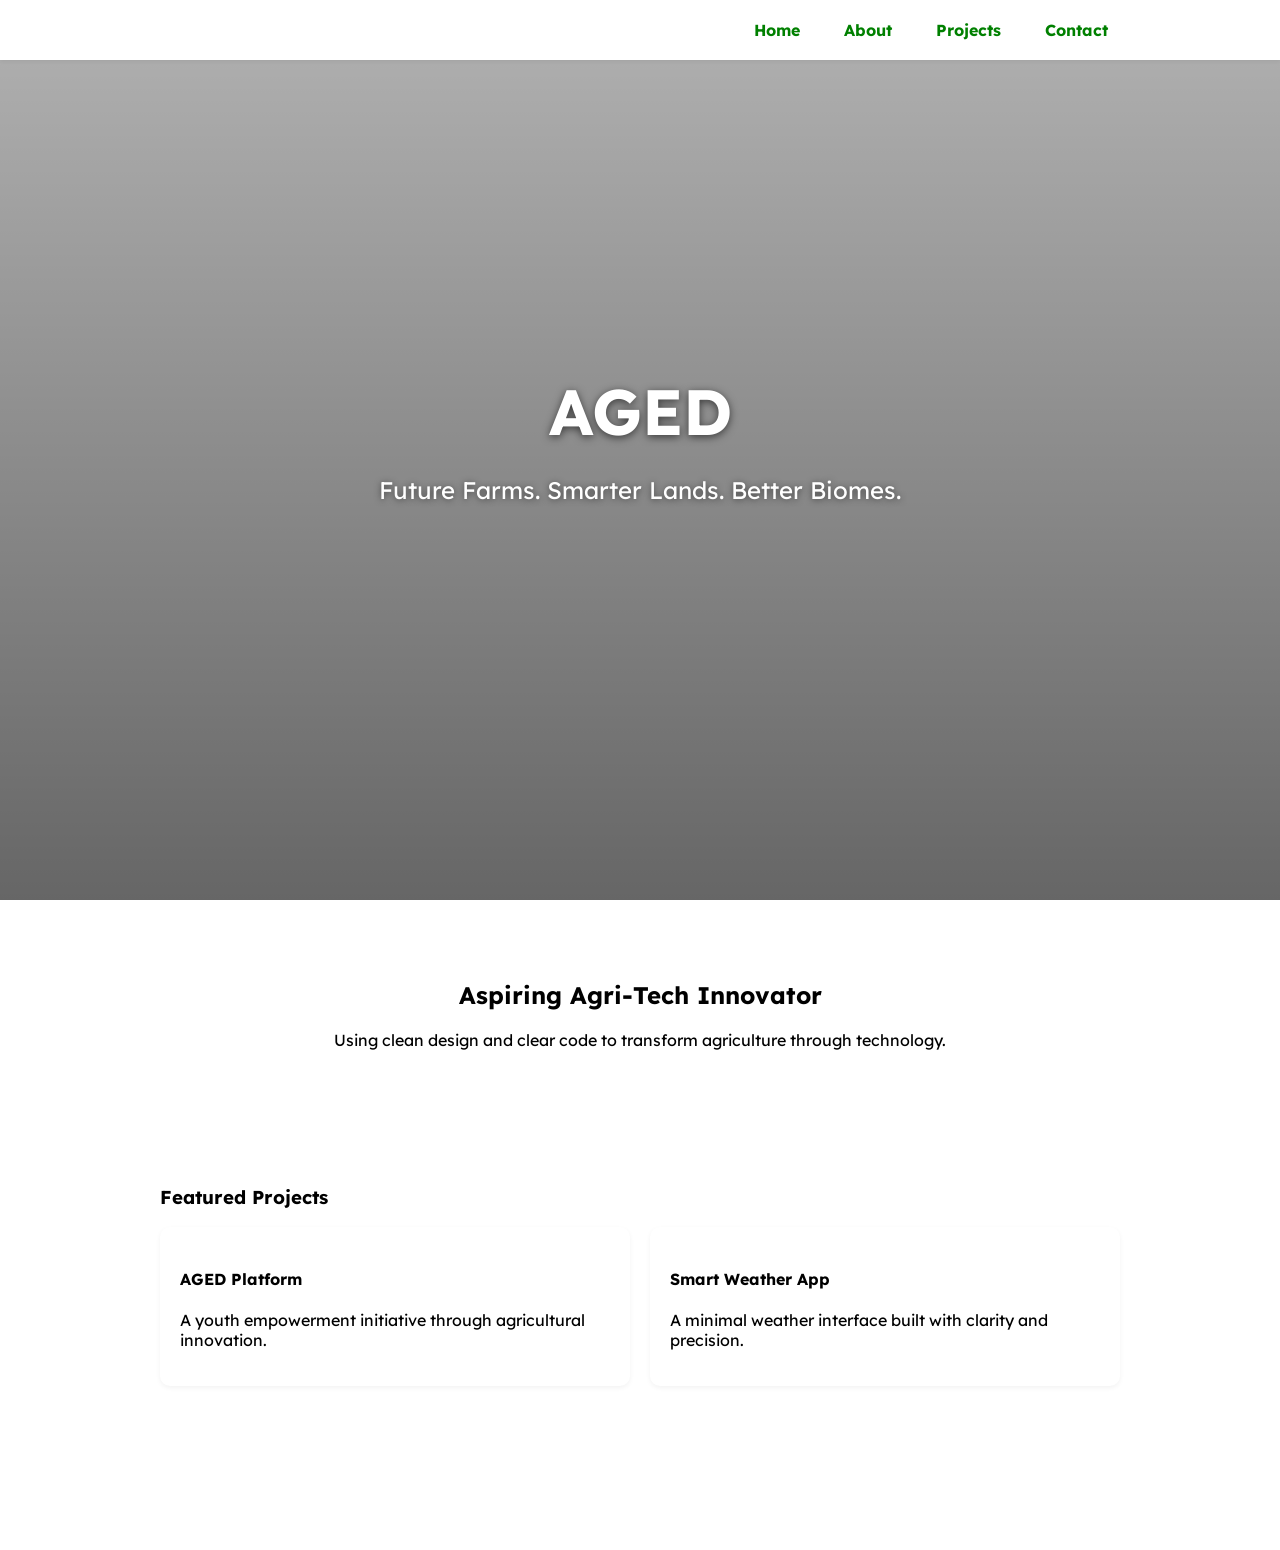
==== index.html @ f1bf3a64 "Add files via upload" ====
﻿<!DOCTYPE html>
<html lang="en">
<head>
  <meta charset="UTF-8">
  <meta name="viewport" content="width=device-width, initial-scale=1.0">
  <title>AGED | Portfolio</title>
  <link rel="stylesheet" href="style.css">
  <link rel="preconnect" href="https://fonts.googleapis.com">
  <link rel="preconnect" href="https://fonts.gstatic.com" crossorigin>
  <link href="https://fonts.googleapis.com/css2?family=Lexend:wght@400;600&display=swap" rel="stylesheet">
</head>
<body>
  <header class="navbar">
    <div class="container nav-container">
      <h1 class="logo">Joseph</h1>
      <nav>
        <ul class="nav-links">
          <li><a href="index.html">Home</a></li>
          <li><a href="about.html">About</a></li>
          <li><a href="projects.html">Projects</a></li>
          <li><a href="contact.html">Contact</a></li>
        </ul>
      </nav>
    </div>
  </header>
<section class="video-hero">
  <video autoplay muted loop playsinline class="background-video">
    <source src="videos/aged-intro.mp4" type="video/mp4">
    Your browser does not support the video tag.
  </video>

  <div class="video-overlay"></div>

  <div class="hero-content">
    <h1>AGED</h1>
    <p class="motto">Future Farms. Smarter Lands. Better Biomes.</p>
  </div>
</section>


  <main class="container">
    <section class="hero">
      <h2>Aspiring Agri-Tech Innovator</h2>
      <p>Using clean design and clear code to transform agriculture through technology.</p>
    </section>

    <section class="section">
      <h3>Featured Projects</h3>
      <div class="project-grid">
        <div class="project-card">
          <h4>AGED Platform</h4>
          <p>A youth empowerment initiative through agricultural innovation.</p>
        </div>
        <div class="project-card">
          <h4>Smart Weather App</h4>
          <p>A minimal weather interface built with clarity and precision.</p>
        </div>
      </div>
    </section>
  </main>

  <footer>
    <div class="container">
      <div class="social">
        <a href="#"><img src="icons/facebook.svg" alt="Facebook"></a>
        <a href="#"><img src="icons/instagram.svg" alt="Instagram"></a>
        <a href="#"><img src="icons/linkedin.svg" alt="LinkedIn"></a>
      </div>
      <p class="footer-note">&copy; 2020 Joseph. <a href="#">Privacy Policy</a> | <a href="#">Terms of Service</a></p>
    </div>
  </footer>

<script>
  let lastScrollTop = 0;
  const navbar = document.querySelector('.navbar');

  window.addEventListener('scroll', function () {
    let scrollTop = window.pageYOffset || document.documentElement.scrollTop;

    if (scrollTop > lastScrollTop) {
      // Scrolling down
      navbar.classList.add('nav-hidden');
    } else {
      // Scrolling up
      navbar.classList.remove('nav-hidden');
    }
    lastScrollTop = scrollTop;
  });
</script>

<script>
  window.addEventListener('load', () => {
    document.body.style.opacity = 1;
  });
</script>

</body>
</html>
---- style.css ----
﻿<!DOCTYPE html>
<html lang="en">
<head>
main {
  padding-top: 80px;
}

  <meta charset="UTF-8">
  <meta name="viewport" content="width=device-width, initial-scale=1.0">
  <title>Joseph | Portfolio</title>
  <link rel="stylesheet" href="style.css">
  <link rel="preconnect" href="https://fonts.googleapis.com">
  <link rel="preconnect" href="https://fonts.gstatic.com" crossorigin>
  <link href="https://fonts.googleapis.com/css2?family=Lexend:wght@400;600&display=swap" rel="stylesheet">
  <style>
    :root {
      --primary-green: #2D6A4F;
      --accent-green: #95D5B2;
      --background-white: #ffffff;
      --wheat-watermark: rgba(195, 233, 180, 0.2);
    }

    body {
      font-family: 'Lexend', sans-serif;
      margin: 0;
      padding: 0;
      background-color: var(--background-white);
      color: var(--primary-green);
      background-image: url('icons/wheat-watermark.svg');
      background-repeat: no-repeat;
      background-position: center;
      background-size: 40%;
      background-attachment: fixed;
    }

    .container {
      max-width: 960px;
      margin: 0 auto;
      padding: 0 20px;
    }

    .navbar {
      background-color: var(--primary-green);
      padding: 20px 0;
    }

.navbar {
  position: fixed;
  top: 0;
  left: 0;
  width: 100%;
  background-color: var(--primary-green);
  z-index: 1000;
  padding: 10px 0;
  box-shadow: 0 2px 5px rgba(0,0,0,0.05);
}

.nav-container {
  display: flex;
  justify-content: space-between;
  align-items: center;
  max-width: 960px;
  margin: 0 auto;
  padding: 0 20px;
}

.logo {
  font-size: 1.2rem;
  color: white;
  margin: 0;
}
.navbar {
  background-color: white;
  color: var(--primary-green);
  position: fixed;
  top: 0;
  width: 100%;
  z-index: 9999;
  padding: 15px 0;
  box-shadow: 0 2px 4px rgba(0, 0, 0, 0.05);
  transition: transform 0.4s ease;
}

.nav-hidden {
  transform: translateY(-100%);
}

.nav-links {
  list-style: none;
  display: flex;
  gap: 20px;
  margin: 0;
  padding: 0;
}

.nav-links a {
  color: white;
  text-decoration: none;
  font-weight: 500;
  padding: 6px 12px;
  border-radius: 4px;
  transition: background-color 0.2s ease;
}

.nav-links a:hover {
  background-color:var(--ancient-green) ;
  color: var(--primary-green);
}

    .nav-container {
      display: flex;
      justify-content: space-between;
      align-items: center;
    }

    .logo {
      color: white;
      font-size: 1.5rem;
    }

    .nav-links {
      list-style: none;
      margin: 0;
      padding: 0;
      display: flex;
      gap: 20px;
    }

    .nav-links a {
      color: green;
      text-decoration: none;
      font-weight: bold;
    }

    .hero {
      padding: 60px 0;
      text-align: center;
    }

    .section {
      padding: 40px 0;
    }

    .project-grid {
      display: grid;
      grid-template-columns: repeat(auto-fit, minmax(280px, 1fr));
      gap: 20px;
    }

    .project-card {
      background-color: white;
      border: 1px solid var(--accent-green);
      padding: 20px;
      border-radius: 10px;
      box-shadow: 0 2px 5px rgba(0,0,0,0.05);
    }
.video-hero {
  position: relative;
  width: 100%;
  height: 100vh;
  overflow: hidden;
  display: flex;
  align-items: center;
  justify-content: center;
  text-align: center;
}

.background-video {
  position: absolute;
  top: 0;
  left: 0;
  width: 100%;
  height: 100%;
  object-fit: cover;
  z-index: 1;
}

.video-overlay {
  position: absolute;
  top: 0;
  left: 0;
  width: 100%;
  height: 100%;
  background: linear-gradient(to bottom, rgba(0,0,0,0.3), rgba(0,0,0,0.6));
  z-index: 2;
}

.hero-content {
  position: relative;
  z-index: 3;
  color: white;
  padding: 20px;
}

.hero-content h1 {
  font-size: 4rem;
  text-shadow: 0 2px 8px rgba(0,0,0,0.6);
  margin: 0;
}

.hero-content .motto {
  font-size: 1.5rem;
  text-shadow: 0 1px 6px rgba(0,0,0,0.5);
}


.about-hero {
  display: flex;
  align-items: center;
  justify-content: space-between;
  padding: 10px 40px;
  background: linear-gradient(90deg, #024929 0%, #ffbf00 100%);
  color: white;
  flex-wrap: wrap;
  height: 320px; /* fixed height */
  border-radius: 10px;
   position: relative;
  overflow: visible; /* allow overflow */
}

.about-text {
  flex: 1;
  min-width: 280px;
  padding-right: 20px;
  position: relative;
  z-index: 2;
  margin-top: -90px; /* Pull it upward */
}

.about-text h2 {
  font-size: 2.5rem;
  margin-bottom: 20px;
  color: white;
}

.about-text p {
  font-size: 1.1rem;
  line-height: 1.6;
}

.about-image {
  flex: 1;
  min-width: 240px;
  text-align: right;
}

.about-image img {
  max-width: 100%;
  height: auto;
  border-radius: 10px;
position: relative;
top: -30px;

}

@media (max-width: 768px) {
  .about-hero {
    flex-direction: column;
    text-align: center;
  }

  .about-image {
    text-align: center;
    margin-top: 20px;
  }

  .about-text {
    padding-right: 0;
  }
}

.custom-grid {
  display: grid;
  grid-template-columns: 2fr 1fr;
  gap: 20px;
  align-items: stretch;
}

.feature-column {
  display: flex;
  flex-direction: column;
  gap: 20px;
}

.feature-box {
  background: white;
  padding: 20px;
  border-radius: 10px;
  box-shadow: 0 2px 6px rgba(0, 0, 0, 0.05);
  flex: 1;
}

.action-box {
  background: var(--accent-green);
  color: var(--primary-green);
  border-radius: 10px;
  padding: 20px;
  text-align: center;
  display: flex;
  flex-direction: column;
  justify-content: space-between;
  box-shadow: 0 2px 6px rgba(0, 0, 0, 0.08);
}

.action-box img {
  width: 100%;
  border-radius: 8px;
  margin-bottom: 15px;
}

.cta-button {
  display: inline-block;
  margin-top: 15px;
  background-color: var(--primary-green);
  color: white;
  padding: 12px 20px;
  border-radius: 30px;
  font-weight: bold;
  text-decoration: none;
  transition: background-color 0.3s ease;
}

.cta-button:hover {
  background-color: #255f45;
}

.grid-2-1 {
  display: grid;
  grid-template-columns: 2fr 1fr;
  grid-template-rows: auto auto;
  gap: 20px;
}

.feature-box {
  background: white;
  padding: 20px;
  border-radius: 10px;
  box-shadow: 0 2px 6px rgba(0, 0, 0, 0.05);
}

.cta-box {
  grid-row: 1 / span 2; /* span both rows */
  background-image: url('images/cta-background.jpg');
  background-size: cover;
  background-position: center;
  border-radius: 10px;
  color: white;
  position: relative;
  display: flex;
  align-items: center;
  justify-content: center;
  padding: 70px;
  box-shadow: 0 4px 10px rgba(0,0,0,0.1);
}

.cta-box::before {
  content: "";
  position: absolute;
  inset: 0;
  background: rgba(0, 0, 0, 0.4); /* dark overlay for contrast */
  border-radius: 10px;
}

.cta-content {
  position: relative;
  z-index: 1;
  text-align: center;
}

.cta-content h3 {
  font-size: 1.8rem;
  margin-bottom: 15px;
  text-shadow: 0 1px 6px rgba(0,0,0,0.3);
}

.cta-button {
  background-color: var(--highlight-yellow);
  color: var(--primary-green);
  padding: 12px 24px;
  border-radius: 30px;
  font-weight: bold;
  text-decoration: none;
  transition: background-color 0.3s ease;
  display: inline-block;
  margin-top: 15px;
}

.cta-button:hover {
  background-color: #f1b500;
}


    footer {
      background-color: var(--primary-green);
      color: white;
      padding: 30px 10px;
      text-align: center;
    }

    .social a img {
      width: 24px;
      margin: 0 10px;
      filter: brightness(0) invert(1);
    }

    .footer-note {
      font-size: 0.85rem;
      color: var(--accent-green);
    }

    .footer-note a {
      color: white;
      text-decoration: underline;

    }
.round-icon {
  width: 60px;
  height: 60px;
  border-radius: 50%;
  margin-bottom: 15px;
}

.feature-row {
  display: flex;
  align-items: center;
  justify-content: space-between;
  margin-bottom: 40px;
  gap: 30px;
  flex-wrap: wrap;
}

.feature-text {
  flex: 1;
  min-width: 280px;
}

.feature-image {
  flex: 1;
  min-width: 240px;
  text-align: right;
}

.feature-image img {
  max-width: 100%;
  border-radius: 10px;
  box-shadow: 0 2px 8px rgba(0,0,0,0.05);
}

body {
  opacity: 0;
  transition: opacity 0.6s ease-in-out;
}

<script>
  document.body.style.opacity = 1;

  document.querySelectorAll('a').forEach(link => {
    link.addEventListener('click', function (e) {
      const href = this.getAttribute('href');
      if (href && !href.startsWith('#') && !href.startsWith('http')) {
        e.preventDefault();
        document.body.style.opacity = 0;
        setTimeout(() => {
          window.location.href = href;
        }, 400); // match fade-out duration
      }
    });
  });
</script>

  </style>
</head>
<body>
  <header class="navbar">
    <div class="container nav-container">
      <h1 class="logo">Joseph</h1>
      <nav>
        <ul class="nav-links">
          <li><a href="index.html">Home</a></li>
          <li><a href="about.html">About</a></li>
          <li><a href="projects.html">Projects</a></li>
          <li><a href="contact.html">Contact</a></li>
        </ul>
      </nav>
    </div>
  </header>

  <main class="container">
    <section class="hero">
      <h2>Aspiring Agri-Tech Innovator</h2>
      <p>Using clean design and clear code to transform agriculture through technology.</p>
    </section>

    <section class="section">
      <h3>Featured Projects</h3>
      <div class="project-grid">
        <div class="project-card">
          <h4>AGED Platform</h4>
          <p>A youth empowerment initiative through agricultural innovation.</p>
        </div>
        <div class="project-card">
          <h4>Smart Weather App</h4>
          <p>A minimal weather interface built with clarity and precision.</p>
        </div>
      </div>
    </section>
</main>

  <footer>
    <div class="container">
      <div class="social">
        <a href="#"><img src="icons/facebook.svg" alt="Facebook"></a>
        <a href="#"><img src="icons/instagram.svg" alt="Instagram"></a>
        <a href="#"><img src="icons/linkedin.svg" alt="LinkedIn"></a>
      </div>
      <p class="footer-note">&copy; 2020 Joseph. <a href="#">Privacy Policy</a> | <a href="#">Terms of Service</a></p>
    </div>
  </footer>

</body>
</html>
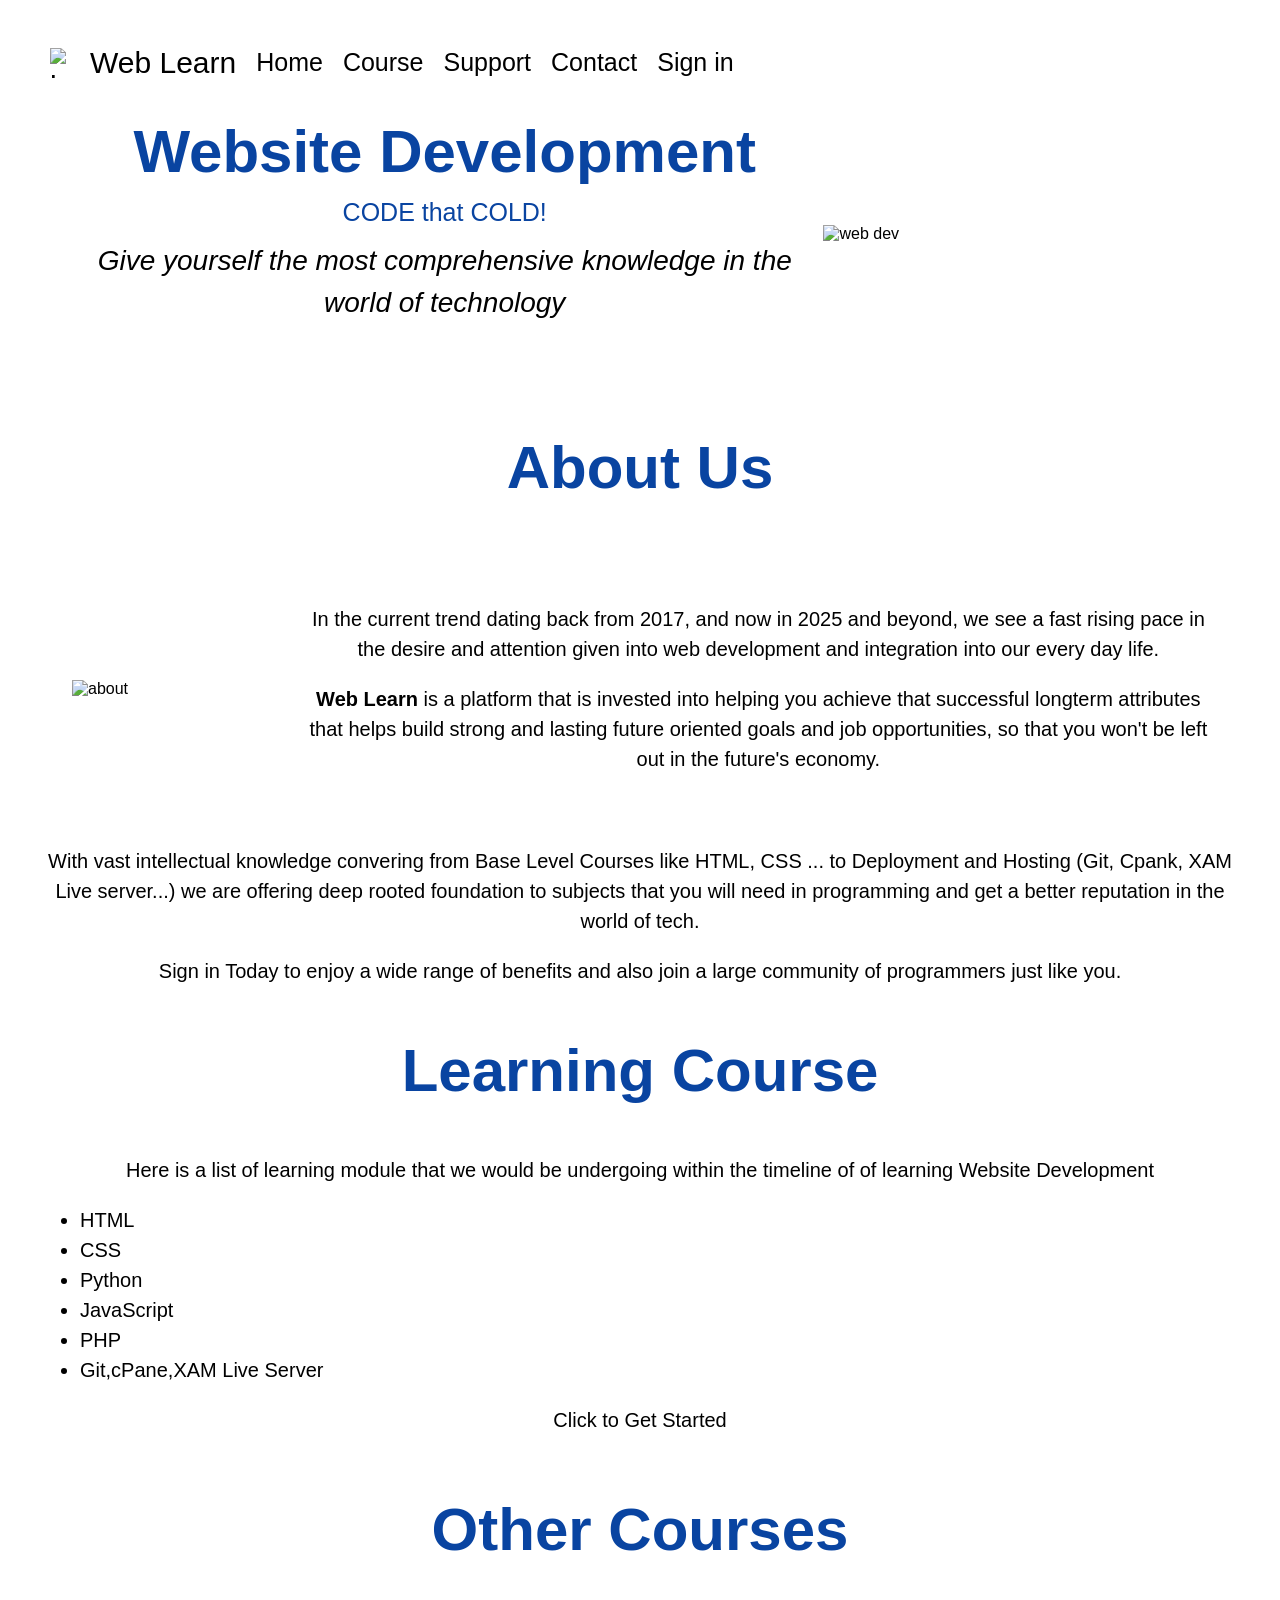
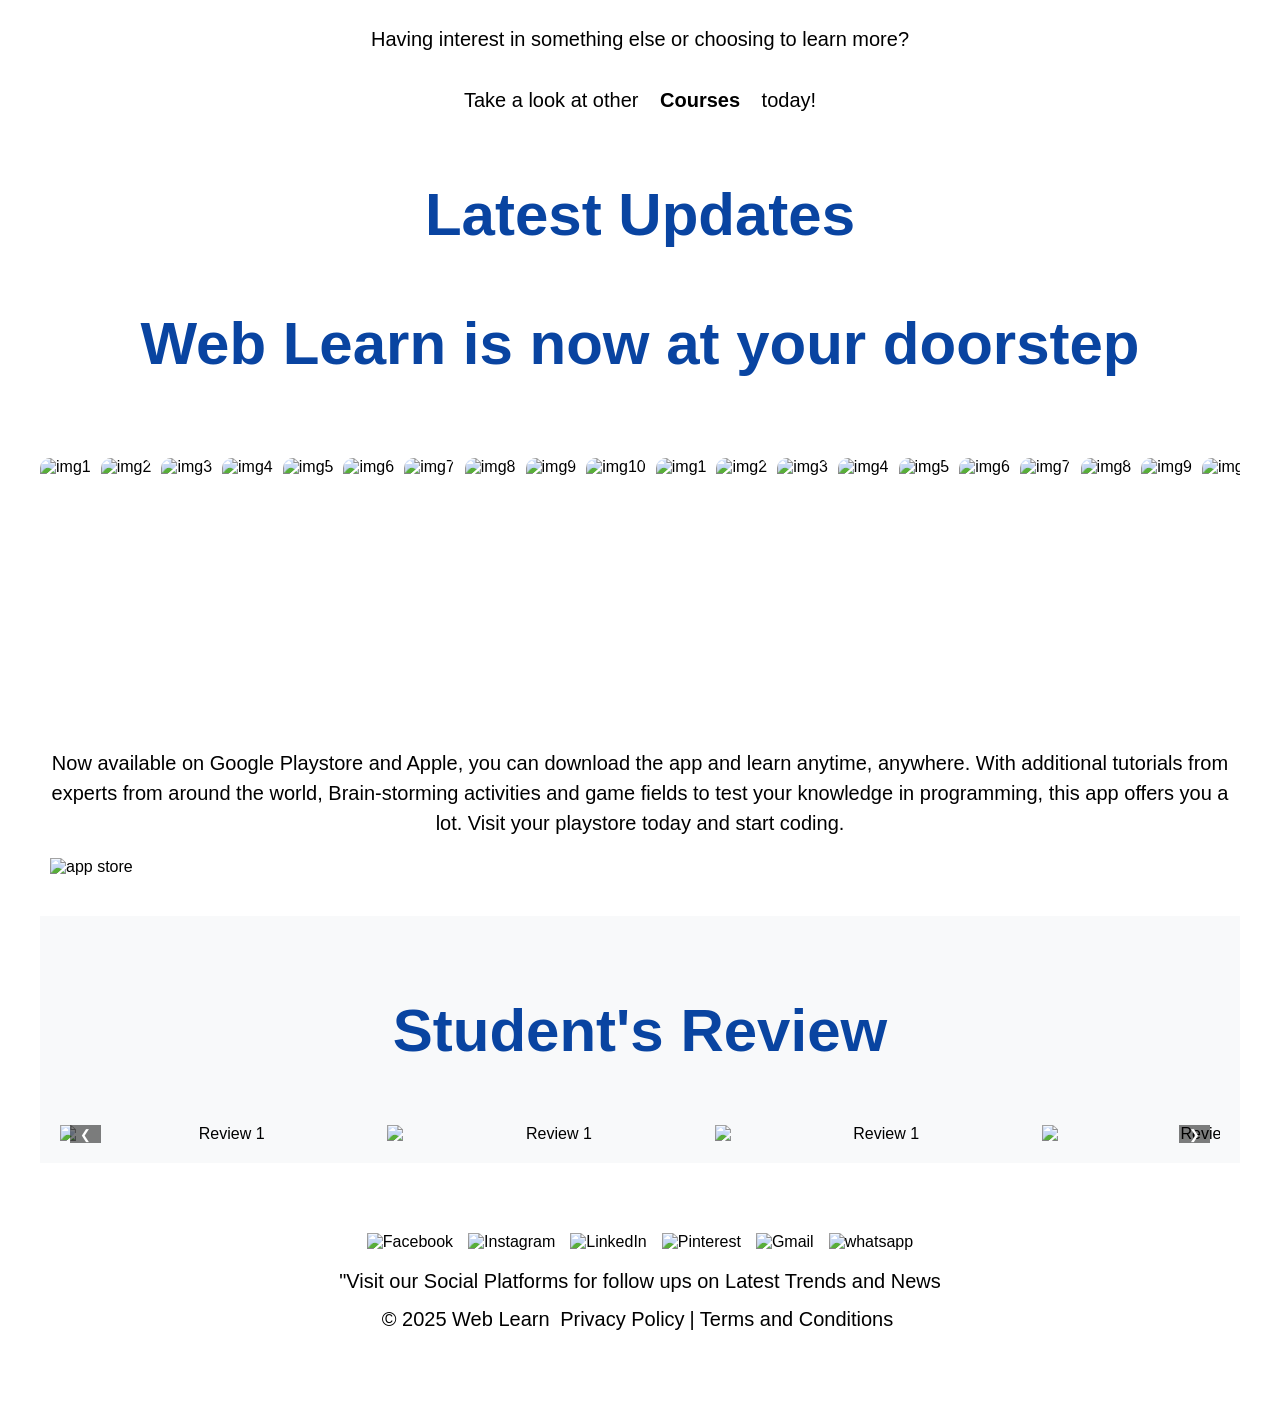
==== commit 7039e94d: "Add files via upload" ====
--- a/index.html
+++ b/index.html
@@ -1,98 +1,140 @@
-﻿<!DOCTYPE html>
-<html lang="en">
-<head>
-  <meta charset="UTF-8">
-  <meta name="viewport" content="width=device-width, initial-scale=1.0">
-  <title>AGED | Portfolio</title>
-  <link rel="stylesheet" href="style.css">
-  <link rel="preconnect" href="https://fonts.googleapis.com">
-  <link rel="preconnect" href="https://fonts.gstatic.com" crossorigin>
-  <link href="https://fonts.googleapis.com/css2?family=Lexend:wght@400;600&display=swap" rel="stylesheet">
-</head>
-<body>
-  <header class="navbar">
-    <div class="container nav-container">
-      <h1 class="logo">Joseph</h1>
-      <nav>
-        <ul class="nav-links">
-          <li><a href="index.html">Home</a></li>
-          <li><a href="about.html">About</a></li>
-          <li><a href="projects.html">Projects</a></li>
-          <li><a href="contact.html">Contact</a></li>
-        </ul>
-      </nav>
-    </div>
-  </header>
-<section class="video-hero">
-  <video autoplay muted loop playsinline class="background-video">
-    <source src="videos/aged-intro.mp4" type="video/mp4">
-    Your browser does not support the video tag.
-  </video>
+<!DOCTYPE html>
+<html>
+ <head>
+    <title>Web Learn</title>
+	<link rel= "stylesheet" href = "style.css">
+	<meta charset= "UTF-8">
+	<meta name= "description" content= "Coding and Programming Classes">
+	<meta name= "author" content= "Joseph Salaki">
+	<meta name= "viewport" content= "width= device-width, initial-scale= 1.0">
+	<link rel= "icon" href= "icons/favicon.svg" type= "image/svg+xml">
+ </head>
+ 
+ <body>
+    <nav class="nav bar">
+	 <div class="nav-info">
+	  <img src="images/logo.png" alt= "logo" class= "logo" width = "100">
+	   <span class= "brand-name"> Web Learn </span>
+	
+	<ul class="nav-links">
+	 <a href= "index.html" class=naked> Home</a>
+	 <a href= "course.html." class=naked> Course</a>
+	 <a href= "support.html." class=naked> Support</a>
+	 <a href= "Contact.html" class=naked> Contact</a>
+	 <a href= "Sign in.html" class=naked> Sign in</a>
+	</ul>
+    </nav> 
+	
+	<header class= "main">
+	<section class= "image-section">
+	<div class="text-content">
+     <h1 class= "main-head">Website Development</h1>
+	 <p class= "main-motto">CODE that COLD!</p>
+     <p class= "main-para"><em>Give yourself the most comprehensive knowledge in the world of technology</em></p>
+	</div>
+	 <img src="images/website dev.jpg" alt= "web dev" class= "side-image">
+	</section>
+	 </header>
+	
+	<!-- Introduction-->
+     <h2>About Us</h2> 
+	<section class= "image-section">	 
+	 <img src="images/about.jpg" alt= "about" class= "side-image">
+	<div class="text-content">	 
+     <p>In the current trend dating back from 2017, and now in 2025 and beyond, we see a fast rising pace in the desire and attention given into web development and integration into our every day life.</p>
+	 <p><strong>Web Learn</strong> is a platform that is invested into helping you achieve that successful longterm attributes that helps build strong and lasting future oriented goals and job opportunities, so that you won't be left out in the future's economy.</p>
+	 </section>
+	 <p>With vast intellectual knowledge convering from Base Level Courses like HTML, CSS ... to Deployment and Hosting (Git, Cpank, XAM Live server...) we are offering deep rooted foundation to subjects that you will need in programming and get a better reputation in the world of tech.</p>
+	 <p><a href="sign in.html" title="Click to Sign In"> Sign in Today</a> to enjoy a wide range of benefits and also join a large community of programmers just like you.</p>
+	</div>
+	
 
-  <div class="video-overlay"></div>
+ 	<!-- Subjects Curriculum-->
+	<section>
+     <h2>Learning Course</h2>
+     <p>Here is a list of learning module that we would be undergoing within the timeline of  of learning Website Development</p>
+	   <ul>
+	    <li> <a href= "course.html"> HTML </a></li>
+	    <li> <a href= "course.html"> CSS </a></li>
+	    <li> <a href= "course.html"> Python </a></li>
+	    <li> <a href= "course.html"> JavaScript </a></li>
+	    <li> <a href= "course.html"> PHP </a></li>	 
+	    <li> <a href= "course.html"> Git,cPane,XAM Live Server </a></li>
+	   </ul>
+     <p> Click to <a href= "course.html"> Get Started</a></p>
+	</section>
+	
+	<!-- Other Subject Curriculum-->
+	<section>
+	 <h3>Other Courses</h3>
+	 <p>Having interest in something else or choosing to learn more?<br>Take a look at other <a href= "course.html#other-fields" class= "curr-button">Courses</a> today!</p>
+	</section>
+	
+	<article>
+	 <h2 class= "latest" id= "latest">Latest Updates</h2>
+	 <h3>Web Learn is now at your doorstep</h3>
+	 	 
+<!-- App Screenshot Section -->
+<div class="app-wrapper">
+  <div class="app-track">
+    <img src="images/img1.jpg" alt="img1">
+    <img src="images/img2.jpg" alt="img2">
+    <img src="images/img3.jpg" alt="img3">
+    <img src="images/img4.jpg" alt="img4">
+    <img src="images/img5.jpg" alt="img5">
+    <img src="images/img6.jpg" alt="img6">
+    <img src="images/img7.jpg" alt="img7">
+    <img src="images/img8.jpg" alt="img8">
+    <img src="images/img9.jpg" alt="img9">
+    <img src="images/img10.jpg" alt="img10">
 
-  <div class="hero-content">
-    <h1>AGED</h1>
-    <p class="motto">Future Farms. Smarter Lands. Better Biomes.</p>
+    <!-- DUPLICATE FOR LOOPING -->
+    <img src="images/img1.jpg" alt="img1">
+    <img src="images/img2.jpg" alt="img2">
+    <img src="images/img3.jpg" alt="img3">
+    <img src="images/img4.jpg" alt="img4">
+    <img src="images/img5.jpg" alt="img5">
+    <img src="images/img6.jpg" alt="img6">
+    <img src="images/img7.jpg" alt="img7">
+    <img src="images/img8.jpg" alt="img8">
+    <img src="images/img9.jpg" alt="img9">
+    <img src="images/img10.jpg" alt="img10">
   </div>
-</section>
+</div>
+	 <p>Now available on Google Playstore and Apple, you can download the app and learn anytime, anywhere. With additional tutorials from experts from around the world, Brain-storming activities and game fields to test your knowledge in programming, this app  offers you a lot. Visit your playstore today and start coding.</p>
+	<img src="images/playstore.jpg" alt= "app store" class= "imgs">
+	
+	<section class="Reviews">
+	 <h3>Student's Review</h3>
 
-
-  <main class="container">
-    <section class="hero">
-      <h2>Aspiring Agri-Tech Innovator</h2>
-      <p>Using clean design and clear code to transform agriculture through technology.</p>
-    </section>
-
-    <section class="section">
-      <h3>Featured Projects</h3>
-      <div class="project-grid">
-        <div class="project-card">
-          <h4>AGED Platform</h4>
-          <p>A youth empowerment initiative through agricultural innovation.</p>
-        </div>
-        <div class="project-card">
-          <h4>Smart Weather App</h4>
-          <p>A minimal weather interface built with clarity and precision.</p>
-        </div>
-      </div>
-    </section>
-  </main>
-
-  <footer>
-    <div class="container">
-      <div class="social">
+<div class="Review-slider">
+  <div class="Review-track">
+    <div class="review-card"> <img src= "images/Review1.jpg" alt= "Review 1" ></div>
+    <div class="review-card"> <img src= "images/Review2.jpg" alt= "Review 1" ></div>
+    <div class="review-card"> <img src= "images/Review3.jpg" alt= "Review 1" ></div>
+    <div class="review-card"> <img src= "images/Review4.jpg" alt= "Review 1" ></div>
+    <!-- ... -->
+  </div>
+  <button class="slider-btn left" onclick="moveSlide(-1)">&#10094;</button>
+  <button class="slider-btn right" onclick="moveSlide(1)">&#10095;</button>
+</div>
+ 	</section>
+  
+    <footer class= "footer">
+	  <div class= "socials">
         <a href="#"><img src="icons/facebook.svg" alt="Facebook"></a>
         <a href="#"><img src="icons/instagram.svg" alt="Instagram"></a>
         <a href="#"><img src="icons/linkedin.svg" alt="LinkedIn"></a>
+		<a href="#"><img src="icons/pinterest.svg" alt="Pinterest"></a>
+		<a href="#"><img src="icons/gmail.svg" alt="Gmail"></a>
+		<a href="#"><img src="icons/whatsapp.svg" alt="whatsapp"></a>
       </div>
-      <p class="footer-note">&copy; 2020 Joseph. <a href="#">Privacy Policy</a> | <a href="#">Terms of Service</a></p>
-    </div>
-  </footer>
+     <p class= "footer-message">"Visit our Social Platforms for follow ups on Latest Trends and News</p>
+     <p class= "footer-message">&copy; 2025 Web Learn <a href= "Privacy.index">Privacy Policy</a>|<a href= "Privacy.index">Terms and Conditions</a></p>
+    </footer>
+	 
+	<script src="script.js"></script>
 
-<script>
-  let lastScrollTop = 0;
-  const navbar = document.querySelector('.navbar');
+  </body>
 
-  window.addEventListener('scroll', function () {
-    let scrollTop = window.pageYOffset || document.documentElement.scrollTop;
-
-    if (scrollTop > lastScrollTop) {
-      // Scrolling down
-      navbar.classList.add('nav-hidden');
-    } else {
-      // Scrolling up
-      navbar.classList.remove('nav-hidden');
-    }
-    lastScrollTop = scrollTop;
-  });
-</script>
-
-<script>
-  window.addEventListener('load', () => {
-    document.body.style.opacity = 1;
-  });
-</script>
-
-</body>
-</html>
+ <html>
--- a/style.css
+++ b/style.css
@@ -1,521 +1,510 @@
-﻿<!DOCTYPE html>
-<html lang="en">
+<!DOCTYPE hmtl>
+<html lang= "en">
 <head>
-main {
-  padding-top: 80px;
-}
-
-  <meta charset="UTF-8">
-  <meta name="viewport" content="width=device-width, initial-scale=1.0">
-  <title>Joseph | Portfolio</title>
-  <link rel="stylesheet" href="style.css">
-  <link rel="preconnect" href="https://fonts.googleapis.com">
-  <link rel="preconnect" href="https://fonts.gstatic.com" crossorigin>
-  <link href="https://fonts.googleapis.com/css2?family=Lexend:wght@400;600&display=swap" rel="stylesheet">
-  <style>
-    :root {
+main{
+	 padding-top: 5rem
+}
+
+    <title>Web Learn</title>
+	<link rel= "stylesheet" href = "Web Learn/style.css">
+	<meta charset= "UTF-8">
+	<meta name= "description" content= "Coding and Programming Classes">
+	<meta name= "author" content= "Joseph Salaki">
+	<meta name= "viewport" content= "width= device-width, initial-scale= 1.0">
+	<link rel= "icon" href= "icons/favicon.svg" type= "image/svg+xml">
+	<style>
+	   :root {
       --primary-green: #2D6A4F;
-      --accent-green: #95D5B2;
+      --acient-green: #95D5B2;
       --background-white: #ffffff;
-      --wheat-watermark: rgba(195, 233, 180, 0.2);
     }
 
-    body {
-      font-family: 'Lexend', sans-serif;
-      margin: 0;
-      padding: 0;
-      background-color: var(--background-white);
-      color: var(--primary-green);
-      background-image: url('icons/wheat-watermark.svg');
-      background-repeat: no-repeat;
-      background-position: center;
-      background-size: 40%;
-      background-attachment: fixed;
-    }
-
-    .container {
-      max-width: 960px;
-      margin: 0 auto;
-      padding: 0 20px;
-    }
-
-    .navbar {
-      background-color: var(--primary-green);
-      padding: 20px 0;
-    }
-
-.navbar {
-  position: fixed;
-  top: 0;
-  left: 0;
+
+@font-face {
+  font-family: 'Reikna';
+  src: url('fonts/Reikna.woff2') format('woff2'),
+       url('fonts/Reikna.woff') format('woff');
+  font-weight: normal;
+  font-style: normal;
+}
+
+@font-face {
+    font-family: 'Lexend';
+    src: url('Lexend-Regular.woff2') format('woff2'),
+        url('Lexend-Regular.woff') format('woff');
+    font-weight: normal;
+    font-style: normal;
+    font-display: swap;
+}
+
+body {
+  margin: 2.5rem;
+  padding: 0;
+  font-family: 'Lexend', sans-serif;
+  background: white;
+  background-size: cover;
+}
+
+
+.naked:hover{
+	color: rgba(9, 68, 161, 10);
+	text-decoration: none;
+}
+
+
+/*Left side*/
+.nav-info{
+	display: flex;
+	align-items: center;
+	font-family: 'Reikna', sans-serif;
+	font-size: 3.125rem;
+	margin-left: 0.625rem;
+	text-decoration: none;
+	color: black;
+	max-width: 60rem;
+}
+
+.logo{
+	width: 1.875rem;
+	height: 1.875rem;
+	margin-right: 0.625rem;
+}
+
+.nav-info{	 
+     line-height: 1.5;
+	 color: black;
+	 font-size: 1.875rem;
+	 text-align: left;
+}
+
+/*Right Side*/
+.nav-links{
+	display: flex;
+	gap: 1.25rem;
+	list-style: none;
+	padding: 0;
+	margin: 0;
+	justify-content: space-between;
+	align-items: center;
+	margin-left: 1.25rem;
+	text-decoration: none;
+	color: black;
+}
+
+.nav-links{	 
+     line-height: 1.5;
+	 color: black;
+	 font-size: 1.5625rem;
+	 text-align: right;
+}
+
+.nav-links a:hover {
+     color: rgba(9, 68, 161, 10); /* Highlight color */
+	 text-decoration: none;
+}
+	
+h1, h2, h3{
+	color: rgba(9, 68, 161, 10);
+	font-size: 3.75rem;
+	text-align: center;
+	font-family: 'Reikna', sans-serif;
+	}
+ p{
+	 line-height: 1.5;
+	 color: black;
+	 font-size: 1.25rem;
+	 font-weight: 300;
+	 text-align: center;
+ }
+ 
+
+ li{
+	 line-height: 1.5;
+	 color: black;
+	 font-size: 1.25rem;
+	 font-weight: 300;
+	 text-align: left;
+ }
+ 
+ a{
+	 text-decoration: none;
+	 color: black;
+ }
+ 
+ a:hover{
+	 color: blue;
+	 text-decoration: none;
+}
+
+.images {
+      width: 50.5rem;
+      margin: 0 0.625rem;
+	  display: flex;
+      justify-content: center;
+      align-items: center;
+}
+
+
+.imgs {
+      width: 37.5rem;
+      margin: 0 0.625rem;
+}
+
+.center{
+    display: row;
+    justify-content: center;
+    align-items: center;
+	margin-bottom: 0.5rem;
+	margin-top: 0;
+    backdrop-filter: blur(4px);
+}
+
+.image-section{
+	display: flex;
+	align-items: center;
+	justify-content: space-between;
+	padding: 2rem;
+	gap: 1rem;
+}
+
+.side-image{
+	width: 31.25rem;
+	height: auto;
+	object-fit: cover;
+}
+
+.Quote-id{
+	font-size: 1.25rem
+}
+
+.main{
+	align-items: left;
+	font-family: 'Reikna', sans-serif;
+	margin-left: 0.625rem;
+}
+
+.main-head{
+	font-size:3.75rem;
+	margin-bottom: 0.5rem;
+	margin-top: 0;
+	text-decoration: none;
+}
+
+.main-motto{
+	font-size: 1.5625rem;
+	margin-top: 0;
+	margin-bottom: 0.5rem;
+	color: rgba(9, 68, 161, 10);
+}
+
+.main-para{
+	font-size:1.75rem;
+	margin-top: 0;
+}
+
+.app-wrapper {
+  overflow: hidden;
   width: 100%;
-  background-color: var(--primary-green);
-  z-index: 1000;
-  padding: 10px 0;
-  box-shadow: 0 2px 5px rgba(0,0,0,0.05);
-}
-
-.nav-container {
+  background: #fff;
+  padding: 1.25rem 0;
+}
+
+.app-track {
   display: flex;
-  justify-content: space-between;
-  align-items: center;
-  max-width: 960px;
-  margin: 0 auto;
-  padding: 0 20px;
-}
-
-.logo {
-  font-size: 1.2rem;
-  color: white;
-  margin: 0;
-}
-.navbar {
-  background-color: white;
-  color: var(--primary-green);
-  position: fixed;
-  top: 0;
+  width: max-content;
+  animation: scrollApp 40s linear infinite;
+}
+
+.app-track img {
+  height: 25rem; /* Adjust this to fit your portrait screenshots */
+  margin-right: 1.25rem;
+  border-radius: 0.625rem;
+  object-fit: cover;
+}
+
+/* Infinite scrolling keyframes */
+@keyframes scrollApp {
+  0% {
+    transform: translateX(0%);
+  }
+  100% {
+    transform: translateX(-50%);
+  }
+}
+
+@media screen and (max-width: 760.5rem) {
+  .app-track img {
+    height: 15.625rem;
+    margin-right: 0.625rem;
+  }
+}
+
+
+.Reviews {
+  margin: 2.5rem 0;
+  padding: 1.25rem;
+  background-color: #f8f9fa;
+  text-align: center;
+  overflow: hidden;
+}
+
+.Review-slider {
+  position: relative;
+  overflow: hidden;
   width: 100%;
-  z-index: 9999;
-  padding: 15px 0;
-  box-shadow: 0 2px 4px rgba(0, 0, 0, 0.05);
-  transition: transform 0.4s ease;
-}
-
-.nav-hidden {
-  transform: translateY(-100%);
-}
-
-.nav-links {
-  list-style: none;
-  display: flex;
-  gap: 20px;
-  margin: 0;
-  padding: 0;
-}
-
-.nav-links a {
-  color: white;
-  text-decoration: none;
-  font-weight: 500;
-  padding: 6px 12px;
-  border-radius: 4px;
-  transition: background-color 0.2s ease;
-}
-
-.nav-links a:hover {
-  background-color:var(--ancient-green) ;
-  color: var(--primary-green);
-}
-
-    .nav-container {
-      display: flex;
-      justify-content: space-between;
-      align-items: center;
-    }
-
-    .logo {
-      color: white;
-      font-size: 1.5rem;
-    }
-
-    .nav-links {
-      list-style: none;
-      margin: 0;
-      padding: 0;
-      display: flex;
-      gap: 20px;
-    }
-
-    .nav-links a {
-      color: green;
-      text-decoration: none;
-      font-weight: bold;
-    }
-
-    .hero {
-      padding: 60px 0;
-      text-align: center;
-    }
-
-    .section {
-      padding: 40px 0;
-    }
-
-    .project-grid {
-      display: grid;
-      grid-template-columns: repeat(auto-fit, minmax(280px, 1fr));
-      gap: 20px;
-    }
-
-    .project-card {
-      background-color: white;
-      border: 1px solid var(--accent-green);
-      padding: 20px;
-      border-radius: 10px;
-      box-shadow: 0 2px 5px rgba(0,0,0,0.05);
-    }
-.video-hero {
-  position: relative;
-  width: 100%;
-  height: 100vh;
-  overflow: hidden;
-  display: flex;
-  align-items: center;
-  justify-content: center;
-  text-align: center;
-}
-
-.background-video {
-  position: absolute;
-  top: 0;
-  left: 0;
-  width: 100%;
-  height: 100%;
-  object-fit: cover;
-  z-index: 1;
-}
-
-.video-overlay {
-  position: absolute;
-  top: 0;
-  left: 0;
-  width: 100%;
-  height: 100%;
-  background: linear-gradient(to bottom, rgba(0,0,0,0.3), rgba(0,0,0,0.6));
-  z-index: 2;
-}
-
-.hero-content {
-  position: relative;
-  z-index: 3;
-  color: white;
-  padding: 20px;
-}
-
-.hero-content h1 {
-  font-size: 4rem;
-  text-shadow: 0 2px 8px rgba(0,0,0,0.6);
-  margin: 0;
-}
-
-.hero-content .motto {
-  font-size: 1.5rem;
-  text-shadow: 0 1px 6px rgba(0,0,0,0.5);
-}
-
-
-.about-hero {
-  display: flex;
-  align-items: center;
-  justify-content: space-between;
-  padding: 10px 40px;
-  background: linear-gradient(90deg, #024929 0%, #ffbf00 100%);
-  color: white;
-  flex-wrap: wrap;
-  height: 320px; /* fixed height */
-  border-radius: 10px;
-   position: relative;
-  overflow: visible; /* allow overflow */
-}
-
-.about-text {
-  flex: 1;
-  min-width: 280px;
-  padding-right: 20px;
-  position: relative;
-  z-index: 2;
-  margin-top: -90px; /* Pull it upward */
-}
-
-.about-text h2 {
-  font-size: 2.5rem;
-  margin-bottom: 20px;
-  color: white;
-}
-
-.about-text p {
-  font-size: 1.1rem;
-  line-height: 1.6;
-}
-
-.about-image {
-  flex: 1;
-  min-width: 240px;
-  text-align: right;
-}
-
-.about-image img {
   max-width: 100%;
   height: auto;
-  border-radius: 10px;
-position: relative;
-top: -30px;
-
-}
-
-@media (max-width: 768px) {
-  .about-hero {
-    flex-direction: column;
-    text-align: center;
-  }
-
-  .about-image {
-    text-align: center;
-    margin-top: 20px;
-  }
-
-  .about-text {
-    padding-right: 0;
-  }
-}
-
-.custom-grid {
-  display: grid;
-  grid-template-columns: 2fr 1fr;
-  gap: 20px;
-  align-items: stretch;
-}
-
-.feature-column {
+  margin: 0 auto;
+}
+
+.Review-track {
   display: flex;
-  flex-direction: column;
-  gap: 20px;
-}
-
-.feature-box {
-  background: white;
-  padding: 20px;
-  border-radius: 10px;
-  box-shadow: 0 2px 6px rgba(0, 0, 0, 0.05);
-  flex: 1;
-}
-
-.action-box {
-  background: var(--accent-green);
-  color: var(--primary-green);
-  border-radius: 10px;
-  padding: 20px;
-  text-align: center;
-  display: flex;
-  flex-direction: column;
-  justify-content: space-between;
-  box-shadow: 0 2px 6px rgba(0, 0, 0, 0.08);
-}
-
-.action-box img {
+  transition: transform 0.5s ease-in-out;
+  width: fit-content;
+}
+
+.review-card {
+  flex: 0 0 100%;
+  max-width: 100%;
+  box-sizing: border-box;
+}
+
+.review-card img {
   width: 100%;
-  border-radius: 8px;
-  margin-bottom: 15px;
-}
-
-.cta-button {
-  display: inline-block;
-  margin-top: 15px;
-  background-color: var(--primary-green);
+  height: auto;
+  display: block;
+}
+
+/* Slider buttons */
+.slider-btn {
+  position: absolute;
+  top: 50%;
+  transform: translateY(-50%);
+  background-color: rgba(0,0,0,0.5);
   color: white;
-  padding: 12px 20px;
-  border-radius: 30px;
-  font-weight: bold;
-  text-decoration: none;
-  transition: background-color 0.3s ease;
-}
-
-.cta-button:hover {
-  background-color: #255f45;
-}
-
-.grid-2-1 {
-  display: grid;
-  grid-template-columns: 2fr 1fr;
-  grid-template-rows: auto auto;
-  gap: 20px;
-}
-
-.feature-box {
-  background: white;
-  padding: 20px;
-  border-radius: 10px;
-  box-shadow: 0 2px 6px rgba(0, 0, 0, 0.05);
-}
-
-.cta-box {
+  border: none;
+  padding: 0.625rem;
+  cursor: pointer;
+  z-index: 2;
+}
+
+.slider-btn.left {
+  left: 0.625rem;
+}
+
+.slider-btn.right {
+  right: 0.625rem;
+}
+
+/*Curriculum Section*/
+#course-page {
+  background-image: url('images/bg-course.jpg');
+  background-size: cover;
+  background-repeat: no-repeat;
+  background-position: center;
+  min-height: 100vh;
+}
+
+.curr-images {
+      width: 37.5rem;
+      margin: 0 0.625rem;;
+}
+
+.curr-box {
   grid-row: 1 / span 2; /* span both rows */
   background-image: url('images/cta-background.jpg');
   background-size: cover;
   background-position: center;
-  border-radius: 10px;
+  border-radius: 0.625rem;
   color: white;
   position: relative;
-  display: flex;
+  display: ;
   align-items: center;
   justify-content: center;
-  padding: 70px;
-  box-shadow: 0 4px 10px rgba(0,0,0,0.1);
-}
-
-.cta-box::before {
-  content: "";
-  position: absolute;
-  inset: 0;
-  background: rgba(0, 0, 0, 0.4); /* dark overlay for contrast */
-  border-radius: 10px;
-}
-
-.cta-content {
+  padding: 4.375rem;
+  box-shadow: 0 0.25rem 0.625rem rgba(0,0,0,0.1);
+}
+
+.curr-content {
   position: relative;
   z-index: 1;
   text-align: center;
 }
 
-.cta-content h3 {
-  font-size: 1.8rem;
-  margin-bottom: 15px;
-  text-shadow: 0 1px 6px rgba(0,0,0,0.3);
-}
-
-.cta-button {
-  background-color: var(--highlight-yellow);
+.curr-button {
+  background-color: white;
   color: var(--primary-green);
-  padding: 12px 24px;
-  border-radius: 30px;
+  padding: 1rem ;
+  border-radius: 1.875rem;
   font-weight: bold;
   text-decoration: none;
   transition: background-color 0.3s ease;
   display: inline-block;
-  margin-top: 15px;
-}
-
-.cta-button:hover {
-  background-color: #f1b500;
-}
-
-
-    footer {
-      background-color: var(--primary-green);
-      color: white;
-      padding: 30px 10px;
-      text-align: center;
-    }
-
-    .social a img {
-      width: 24px;
-      margin: 0 10px;
-      filter: brightness(0) invert(1);
-    }
-
-    .footer-note {
-      font-size: 0.85rem;
-      color: var(--accent-green);
-    }
-
-    .footer-note a {
-      color: white;
-      text-decoration: underline;
-
-    }
-.round-icon {
-  width: 60px;
-  height: 60px;
-  border-radius: 50%;
-  margin-bottom: 15px;
-}
-
-.feature-row {
+  margin-top: 0.9375rem;
+}
+
+.curr-button:hover {
+  background-color: rgba(9, 68, 161, 10);
+  color: white;
+}
+
+
+.curr-section{
+	display: flex;
+	align-items: center;
+	justify-content: space-between;
+	padding: 2rem;
+	gap: 1rem;
+}
+
+#curr-text{
+	display: row;
+    justify-content: center;
+    align-items: center;
+}
+
+
+ 
+@import url('https://fonts.googleapis.com/css2?family=Lexend&display=swap');
+
+#signin-page {
+  background-image: url('images/bg-signin.jpg');
+  background-size: cover;
+  background-repeat: no-repeat;
+  background-position: center;
+  min-height: 100vh;
+}
+
+.form-section {
+  min-height: 100vh;
   display: flex;
+  justify-content: center;
   align-items: center;
+}
+
+.form-container {
+  background-color: rgba(255, 255, 255, 0.95);
+  padding: 2rem;
+  border-radius: 1rem;
+  width: 90%;
+  max-width: 500px;
+  box-shadow: 0 8px 25px rgba(0,0,0,0.15);
+}
+
+.form-toggle {
+  display: flex;
   justify-content: space-between;
-  margin-bottom: 40px;
-  gap: 30px;
+  margin-bottom: 1rem;
+}
+
+.form-toggle button {
+  flex: 1;
+  padding: 0.75rem;
+  border: none;
+  font-weight: bold;
+  cursor: pointer;
+  background-color: #e0e0e0;
+  color: #333;
+  transition: background 0.3s;
+}
+
+.form-toggle button.active {
+  background-color: #007bff;
+  color: white;
+}
+
+.form {
+  display: none;
+  animation: fadeIn 0.3s ease forwards;
+}
+
+.form.active {
+  display: block;
+}
+
+.form h2 {
+  margin-bottom: 1rem;
+}
+
+.form input[type="text"],
+.form input[type="email"],
+.form input[type="tel"],
+.form input[type="password"] {
+  width: 100%;
+  padding: 0.75rem;
+  margin-bottom: 1rem;
+  border: 1px solid #ccc;
+  border-radius: 0.5rem;
+  font-size: 1rem;
+}
+
+.submit-btn {
+  background-color: #007bff;
+  color: white;
+  padding: 0.75rem;
+  width: 100%;
+  border: none;
+  border-radius: 0.5rem;
+  cursor: pointer;
+  font-weight: bold;
+}
+
+.submit-btn:hover {
+  background-color: #0056b3;
+}
+
+@keyframes fadeIn {
+  from { opacity: 0; transform: translateY(10px); }
+  to { opacity: 1; transform: translateY(0); }
+}
+
+
+
+/*Footer*/
+.footer {
+  background-color: none;
+  color: black; /* White text for visibility */
+  padding: 1.875rem 1.25rem;
+  text-align: center;
+  font-family: 'Lexend' sans-serif;
+}
+
+.socials {
+  display: flex;
+  justify-content: center;
   flex-wrap: wrap;
-}
-
-.feature-text {
-  flex: 1;
-  min-width: 280px;
-}
-
-.feature-image {
-  flex: 1;
-  min-width: 240px;
-  text-align: right;
-}
-
-.feature-image img {
-  max-width: 100%;
-  border-radius: 10px;
-  box-shadow: 0 2px 8px rgba(0,0,0,0.05);
-}
-
-body {
-  opacity: 0;
-  transition: opacity 0.6s ease-in-out;
-}
-
-<script>
-  document.body.style.opacity = 1;
-
-  document.querySelectorAll('a').forEach(link => {
-    link.addEventListener('click', function (e) {
-      const href = this.getAttribute('href');
-      if (href && !href.startsWith('#') && !href.startsWith('http')) {
-        e.preventDefault();
-        document.body.style.opacity = 0;
-        setTimeout(() => {
-          window.location.href = href;
-        }, 400); // match fade-out duration
-      }
-    });
-  });
-</script>
-
-  </style>
-</head>
-<body>
-  <header class="navbar">
-    <div class="container nav-container">
-      <h1 class="logo">Joseph</h1>
-      <nav>
-        <ul class="nav-links">
-          <li><a href="index.html">Home</a></li>
-          <li><a href="about.html">About</a></li>
-          <li><a href="projects.html">Projects</a></li>
-          <li><a href="contact.html">Contact</a></li>
-        </ul>
-      </nav>
-    </div>
-  </header>
-
-  <main class="container">
-    <section class="hero">
-      <h2>Aspiring Agri-Tech Innovator</h2>
-      <p>Using clean design and clear code to transform agriculture through technology.</p>
-    </section>
-
-    <section class="section">
-      <h3>Featured Projects</h3>
-      <div class="project-grid">
-        <div class="project-card">
-          <h4>AGED Platform</h4>
-          <p>A youth empowerment initiative through agricultural innovation.</p>
-        </div>
-        <div class="project-card">
-          <h4>Smart Weather App</h4>
-          <p>A minimal weather interface built with clarity and precision.</p>
-        </div>
-      </div>
-    </section>
-</main>
-
-  <footer>
-    <div class="container">
-      <div class="social">
-        <a href="#"><img src="icons/facebook.svg" alt="Facebook"></a>
-        <a href="#"><img src="icons/instagram.svg" alt="Instagram"></a>
-        <a href="#"><img src="icons/linkedin.svg" alt="LinkedIn"></a>
-      </div>
-      <p class="footer-note">&copy; 2020 Joseph. <a href="#">Privacy Policy</a> | <a href="#">Terms of Service</a></p>
-    </div>
-  </footer>
-
-</body>
-</html>
+  gap: 0.9375rem;
+  margin-bottom: 0.9375rem;
+}
+
+.socials a img {
+  width: 1.5rem; /* Shrinks the icon */
+  height: 1.5rem;
+  transition: transform 0.3s ease-in-out;
+}
+
+.socials a img:hover {
+  transform: scale(1.2); /* Adds a hover zoom effect */
+}
+
+.footer-message {
+  font-size: 1.25rem;
+  margin: 0.5rem 0;
+}
+
+.footer-message a {
+  color: black; /* Goldish color for links */
+  text-decoration: none;
+  margin: 0 0.3125rem;
+}
+
+.footer-message a:hover {
+  text-decoration: underline;
+  color: rgba(9, 68, 161, 10);
+}
+
+
+
+
+ </body>
+</html>
